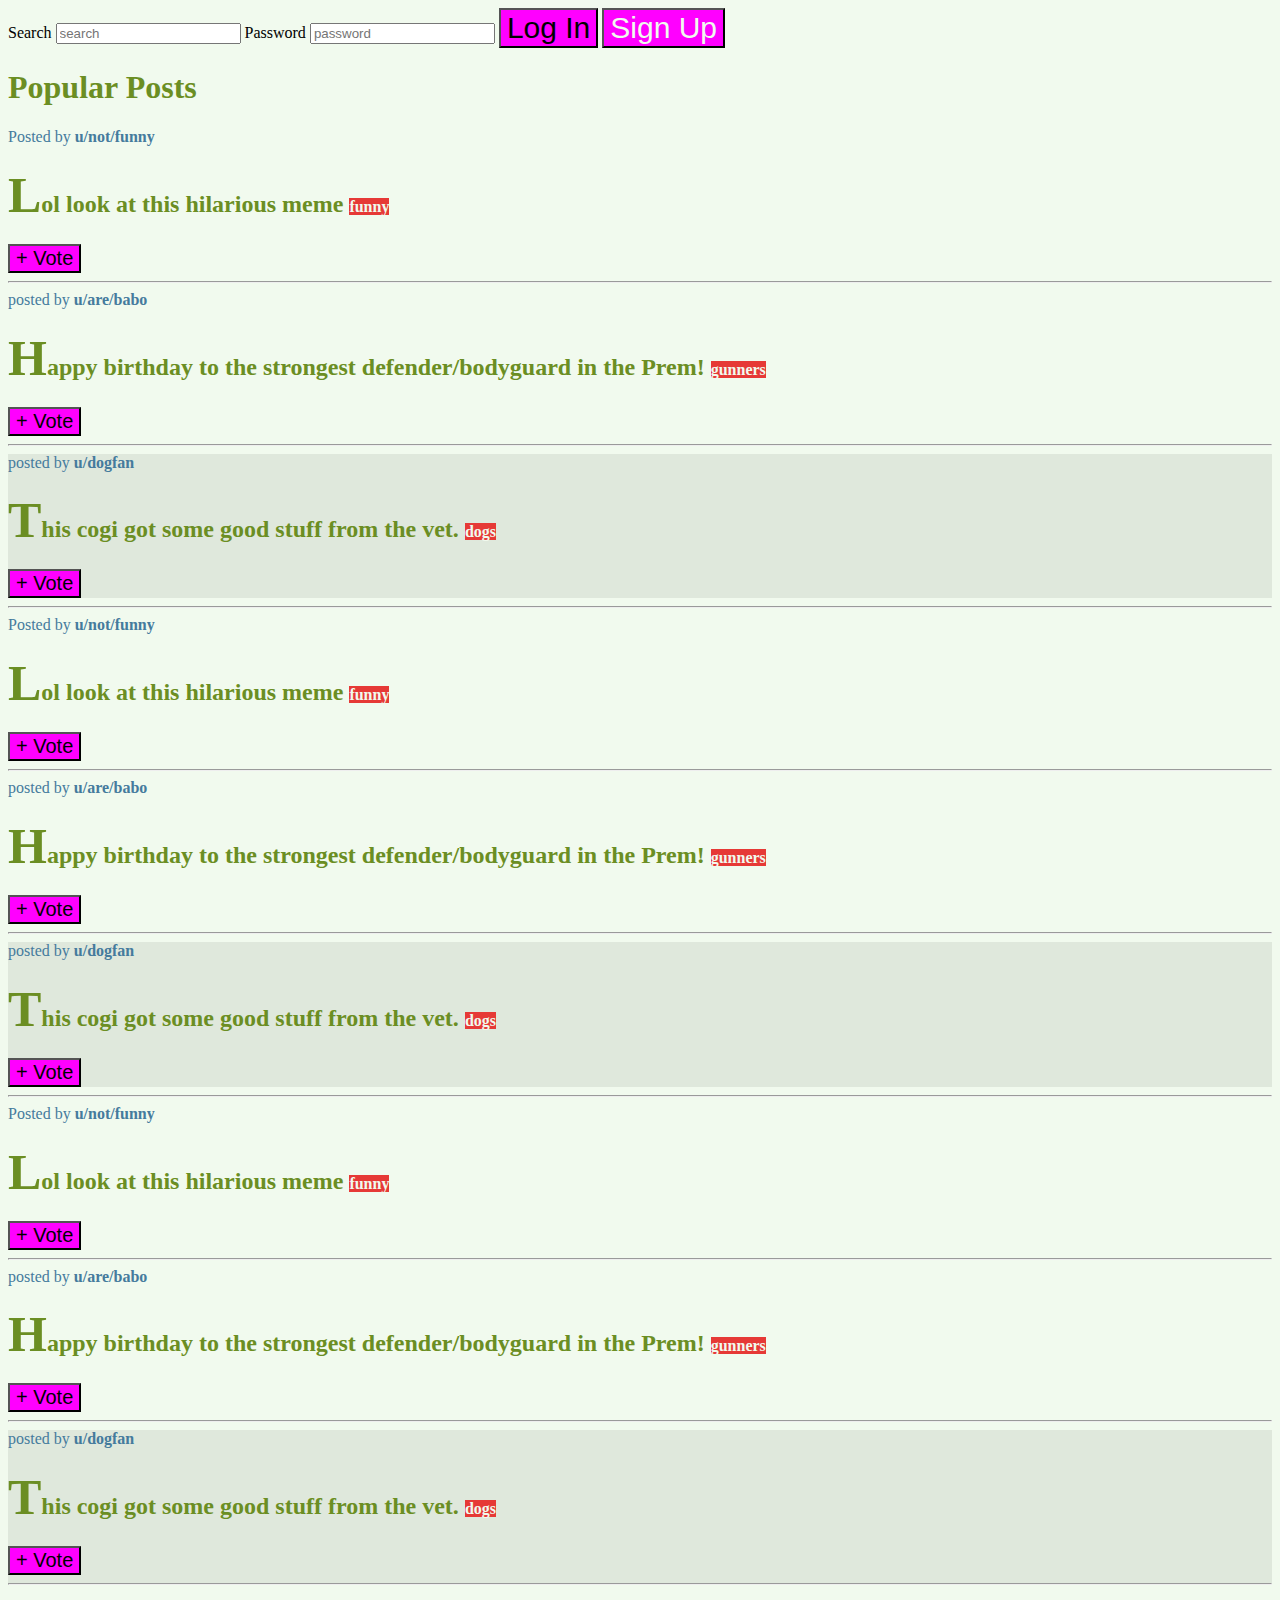
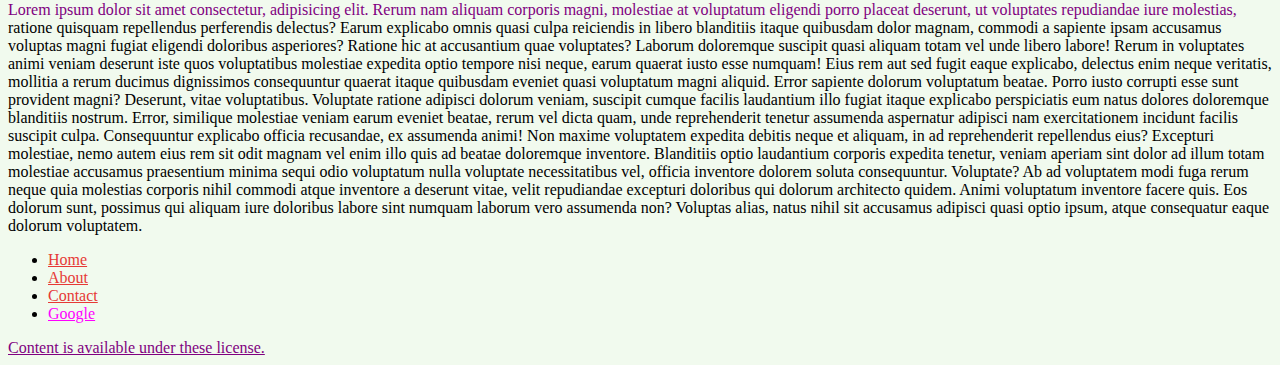
==== CSSSelector/index.html @ 3f451087 "first commit" ====
<!DOCTYPE html>
<html lang="en">

<head>
    <meta charset="UTF-8">
    <meta name="viewport" content="width=device-width, initial-scale=1.0">
    <title>Css Selectors</title>

    <link rel="stylesheet" href="app.css">
    <link rel="stylesheet" href="more_styles.css">
</head>

<body>
    <nav>
        <label for="search">Search</label>
        <input type="text" placeholder="search" id="search">
        <label for="password">Password</label>
        <input type="password" placeholder="password" id="password">
        <button>Log In</button>
        <button id="signup">Sign Up</button>
    </nav>

    <main>
        <h1>Popular Posts</h1>
        <section class="post">
            <span>Posted by <a href="#213adas">u/not/funny</a></span>
            <h2>Lol look at this hilarious meme <span class="tag">funny</span></h2>
            <button> + Vote</button>
        </section>
        <hr>
        <section class="post">
            <span>posted by <a href="#98738ad">u/are/babo</a></span>
            <h2>Happy birthday to the strongest defender/bodyguard in the Prem! <span class="tag">gunners</span></h2>
            <button>+ Vote</button>
        </section>
        <hr>
        <section class="post">
            <span>posted by <a href="#22313">u/dogfan</a></span>
            <h2>This cogi got some good stuff from the vet. <span class="tag">dogs</span></h2>
            <button>+ Vote</button>
        </section>
        <hr>
        <section class="post">
            <span>Posted by <a href="#213adas">u/not/funny</a></span>
            <h2>Lol look at this hilarious meme <span class="tag">funny</span></h2>
            <button> + Vote</button>
        </section>
        <hr>
        <section class="post">
            <span>posted by <a href="#98738ad">u/are/babo</a></span>
            <h2>Happy birthday to the strongest defender/bodyguard in the Prem! <span class="tag">gunners</span></h2>
            <button>+ Vote</button>
        </section>
        <hr>
        <section class="post">
            <span>posted by <a href="#22313">u/dogfan</a></span>
            <h2>This cogi got some good stuff from the vet. <span class="tag">dogs</span></h2>
            <button>+ Vote</button>
        </section>
        <hr>
        <section class="post">
            <span>Posted by <a href="#213adas">u/not/funny</a></span>
            <h2>Lol look at this hilarious meme <span class="tag">funny</span></h2>
            <button> + Vote</button>
            <hr>
        </section>
        <section class="post">
            <span>posted by <a href="#98738ad">u/are/babo</a></span>
            <h2>Happy birthday to the strongest defender/bodyguard in the Prem! <span class="tag">gunners</span></h2>
            <button>+ Vote</button>
            <hr>
        </section>
        <section class="post">
            <span>posted by <a href="#22313">u/dogfan</a></span>
            <h2>This cogi got some good stuff from the vet. <span class="tag">dogs</span></h2>
            <button>+ Vote</button>
            <hr>
        </section>
        <p>
            Lorem ipsum dolor sit amet consectetur, adipisicing elit. Rerum nam aliquam corporis magni, molestiae at
            voluptatum eligendi porro placeat deserunt, ut voluptates repudiandae iure molestias, ratione quisquam
            repellendus perferendis delectus?
            Earum explicabo omnis quasi culpa reiciendis in libero blanditiis itaque quibusdam dolor magnam, commodi a
            sapiente ipsam accusamus voluptas magni fugiat eligendi doloribus asperiores? Ratione hic at accusantium
            quae voluptates?
            Laborum doloremque suscipit quasi aliquam totam vel unde libero labore! Rerum in voluptates animi veniam
            deserunt iste quos voluptatibus molestiae expedita optio tempore nisi neque, earum quaerat iusto esse
            numquam!
            Eius rem aut sed fugit eaque explicabo, delectus enim neque veritatis, mollitia a rerum ducimus dignissimos
            consequuntur quaerat itaque quibusdam eveniet quasi voluptatum magni aliquid. Error sapiente dolorum
            voluptatum beatae.
            Porro iusto corrupti esse sunt provident magni? Deserunt, vitae voluptatibus. Voluptate ratione adipisci
            dolorum veniam, suscipit cumque facilis laudantium illo fugiat itaque explicabo perspiciatis eum natus
            dolores doloremque blanditiis nostrum.
            Error, similique molestiae veniam earum eveniet beatae, rerum vel dicta quam, unde reprehenderit tenetur
            assumenda aspernatur adipisci nam exercitationem incidunt facilis suscipit culpa. Consequuntur explicabo
            officia recusandae, ex assumenda animi!
            Non maxime voluptatem expedita debitis neque et aliquam, in ad reprehenderit repellendus eius? Excepturi
            molestiae, nemo autem eius rem sit odit magnam vel enim illo quis ad beatae doloremque inventore.
            Blanditiis optio laudantium corporis expedita tenetur, veniam aperiam sint dolor ad illum totam molestiae
            accusamus praesentium minima sequi odio voluptatum nulla voluptate necessitatibus vel, officia inventore
            dolorem soluta consequuntur. Voluptate?
            Ab ad voluptatem modi fuga rerum neque quia molestias corporis nihil commodi atque inventore a deserunt
            vitae, velit repudiandae excepturi doloribus qui dolorum architecto quidem. Animi voluptatum inventore
            facere quis.
            Eos dolorum sunt, possimus qui aliquam iure doloribus labore sint numquam laborum vero assumenda non?
            Voluptas alias, natus nihil sit accusamus adipisci quasi optio ipsum, atque consequatur eaque dolorum
            voluptatem.
        </p>

    </main>
    <footer>
        <nav>
            <ul>
                <li><a href="#home">Home</a></li>
                <li><a href="#about">About</a></li>
                <li><a href="#contact">Contact</a></li>
                <li><a href="#www.google.com">Google</a></li>
            </ul>
        </nav>
        <a href="#license">Content is available under these license.</a>
    </footer>
</body>

</html>
---- CSSSelector/app.css ----
/* * {
    color: pink;
    background-color: cyan;
} */

body {
    background-color: #f1faee;
}

button {
    font-size: 30px;
    background-color: #a8dadc;
}

h1,
h2 {
    color: #1d3557;
}

#signup {
    background-color: #1d3557;
    color: #f1faee;
}

span {
    color: #457b9d;
}

.tag {
    background-color: #e63936;
    color: #f1faee;
    font-size: 16px;
}

.post a {
    color: #457b9d;
    font-weight: bold;
    text-decoration: none;
}

footer a {
    color: #e63936;
}

input+button {
    background-color: pink;
}


h2+button {
    font-size: 20px;
}

footer>a {
    color: purple;
}

input[type="password"] {
    color: greenyellow;
}


a[href*="google"] {
    color: magenta;
}

.post a:hover {
    text-decoration: overline;
}

.post button:active {
    background-color: #02c39a;
}

.post:nth-of-type(3n) {
    background-color: #dfe8dc;
}

h2::first-letter {
    font-size: 50px;

}

p::first-line {
    color: purple;

}

p::selection {
    background-color: #fcbf49;
}

h1,
h2 {
    color: yellow;
}

.post button:hover {
    background-color: #e63936;
    color: #f1faee
}


button:hover {
    background-color: olive;

}

button {
    background-color: magenta !important;
}
---- CSSSelector/more_styles.css ----
h1,
h2 {
    color: olivedrab;
}
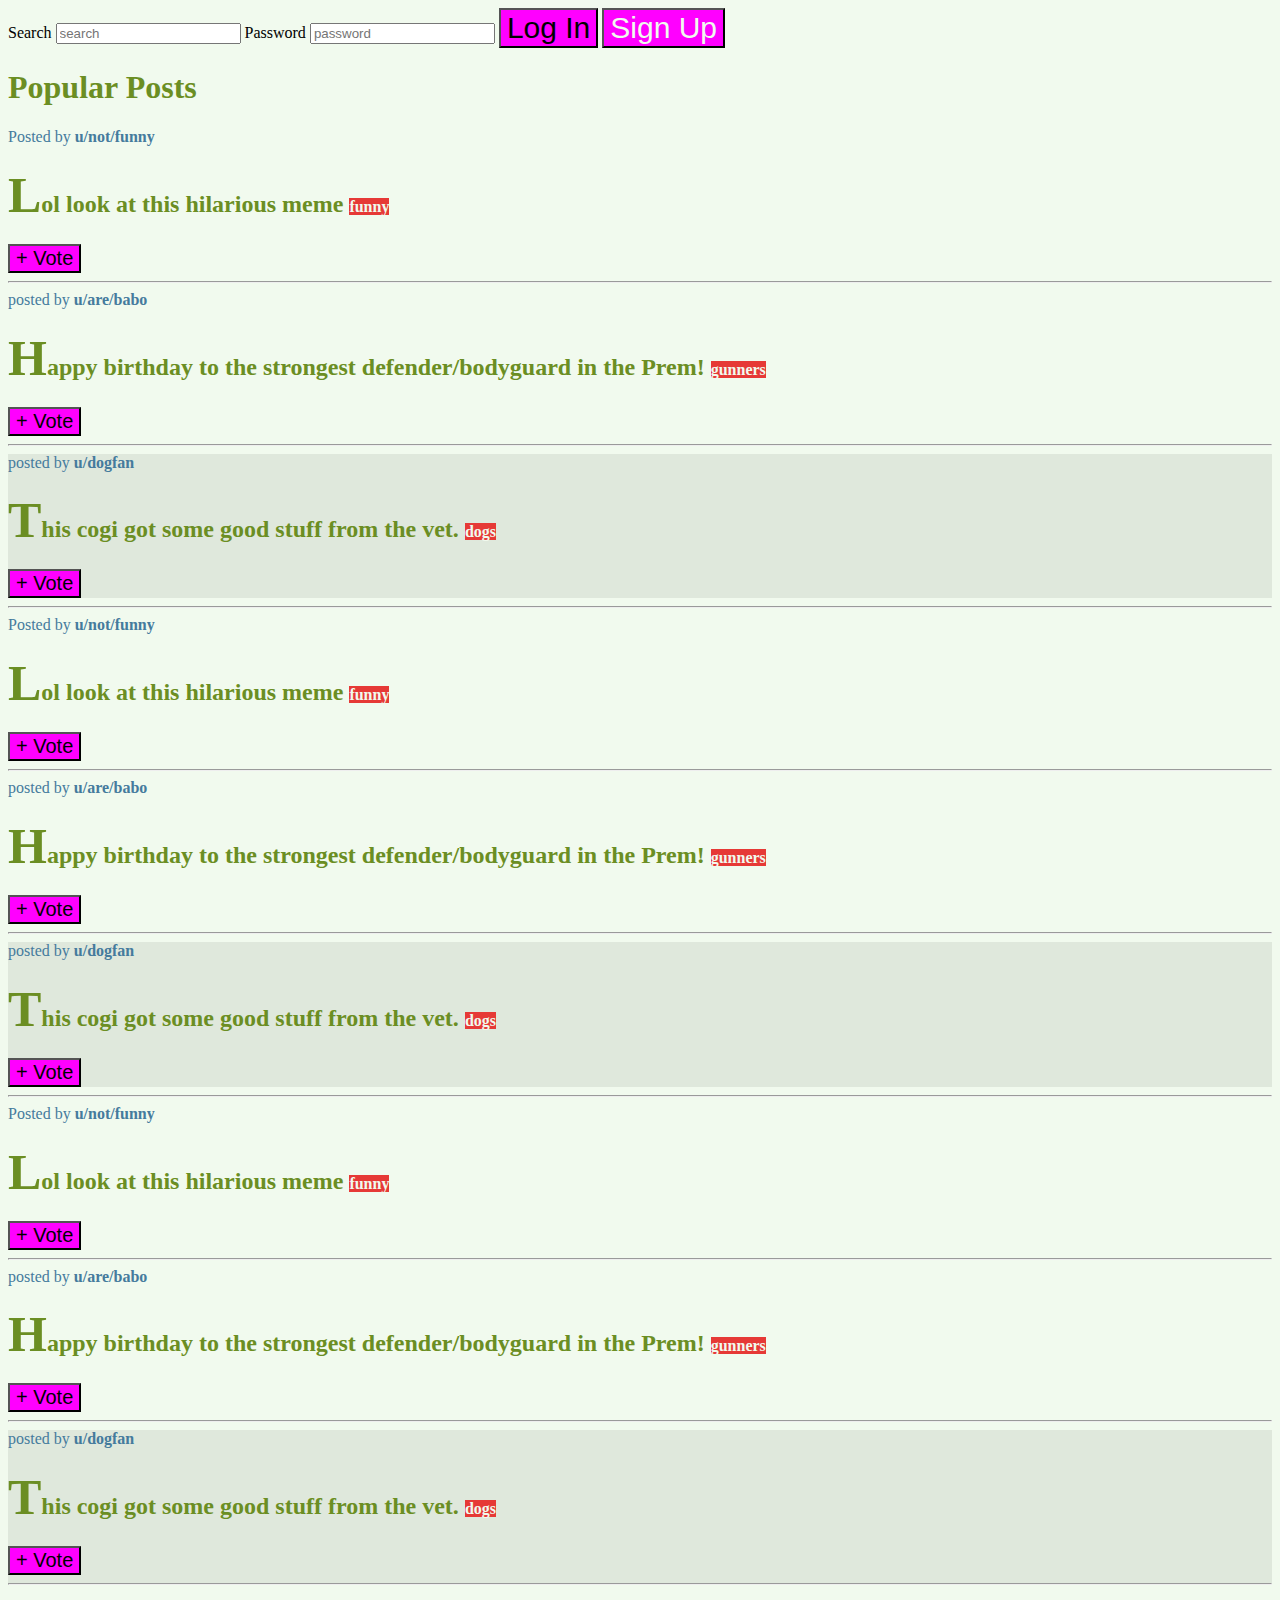
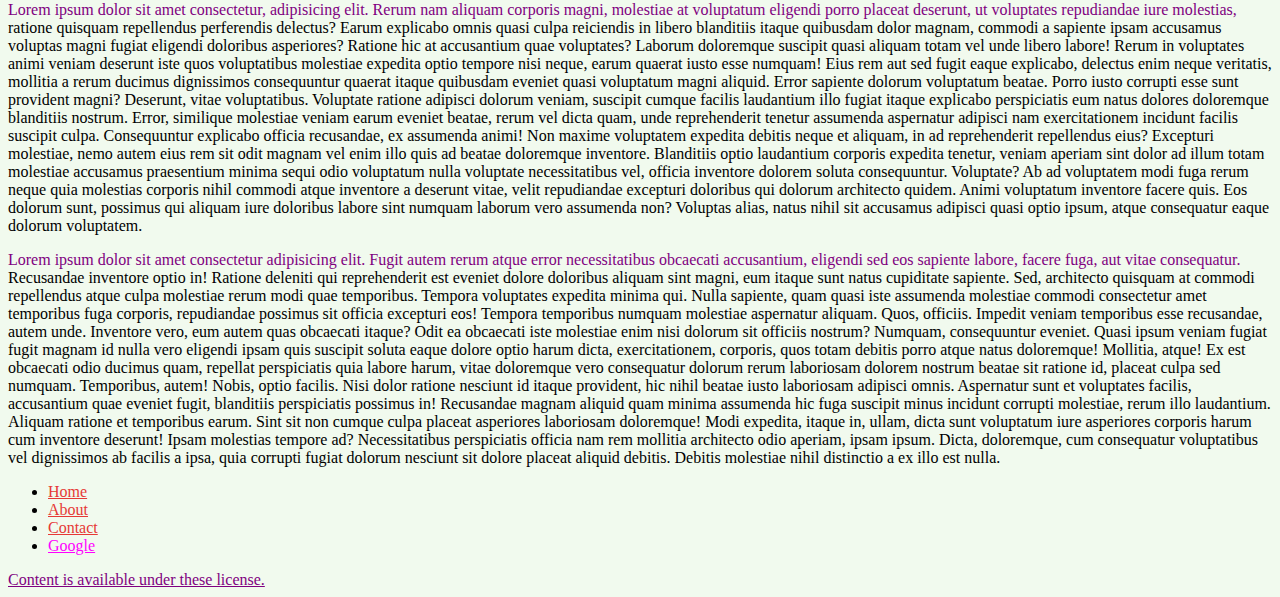
==== commit 190475f4: "second commit" ====
--- a/CSSSelector/index.html
+++ b/CSSSelector/index.html
@@ -107,6 +107,35 @@
             Voluptas alias, natus nihil sit accusamus adipisci quasi optio ipsum, atque consequatur eaque dolorum
             voluptatem.
         </p>
+        <p>Lorem ipsum dolor sit amet consectetur adipisicing elit. Fugit autem rerum atque error necessitatibus
+            obcaecati accusantium, eligendi sed eos sapiente labore, facere fuga, aut vitae consequatur. Recusandae
+            inventore optio in!
+            Ratione deleniti qui reprehenderit est eveniet dolore doloribus aliquam sint magni, eum itaque sunt natus
+            cupiditate sapiente. Sed, architecto quisquam at commodi repellendus atque culpa molestiae rerum modi quae
+            temporibus.
+            Tempora voluptates expedita minima qui. Nulla sapiente, quam quasi iste assumenda molestiae commodi
+            consectetur amet temporibus fuga corporis, repudiandae possimus sit officia excepturi eos! Tempora
+            temporibus numquam molestiae aspernatur aliquam.
+            Quos, officiis. Impedit veniam temporibus esse recusandae, autem unde. Inventore vero, eum autem quas
+            obcaecati itaque? Odit ea obcaecati iste molestiae enim nisi dolorum sit officiis nostrum? Numquam,
+            consequuntur eveniet.
+            Quasi ipsum veniam fugiat fugit magnam id nulla vero eligendi ipsam quis suscipit soluta eaque dolore optio
+            harum dicta, exercitationem, corporis, quos totam debitis porro atque natus doloremque! Mollitia, atque!
+            Ex est obcaecati odio ducimus quam, repellat perspiciatis quia labore harum, vitae doloremque vero
+            consequatur dolorum rerum laboriosam dolorem nostrum beatae sit ratione id, placeat culpa sed numquam.
+            Temporibus, autem!
+            Nobis, optio facilis. Nisi dolor ratione nesciunt id itaque provident, hic nihil beatae iusto laboriosam
+            adipisci omnis. Aspernatur sunt et voluptates facilis, accusantium quae eveniet fugit, blanditiis
+            perspiciatis possimus in!
+            Recusandae magnam aliquid quam minima assumenda hic fuga suscipit minus incidunt corrupti molestiae, rerum
+            illo laudantium. Aliquam ratione et temporibus earum. Sint sit non cumque culpa placeat asperiores
+            laboriosam doloremque!
+            Modi expedita, itaque in, ullam, dicta sunt voluptatum iure asperiores corporis harum cum inventore
+            deserunt! Ipsam molestias tempore ad? Necessitatibus perspiciatis officia nam rem mollitia architecto odio
+            aperiam, ipsam ipsum.
+            Dicta, doloremque, cum consequatur voluptatibus vel dignissimos ab facilis a ipsa, quia corrupti fugiat
+            dolorum nesciunt sit dolore placeat aliquid debitis. Debitis molestiae nihil distinctio a ex illo est nulla.
+        </p>
 
     </main>
     <footer>
